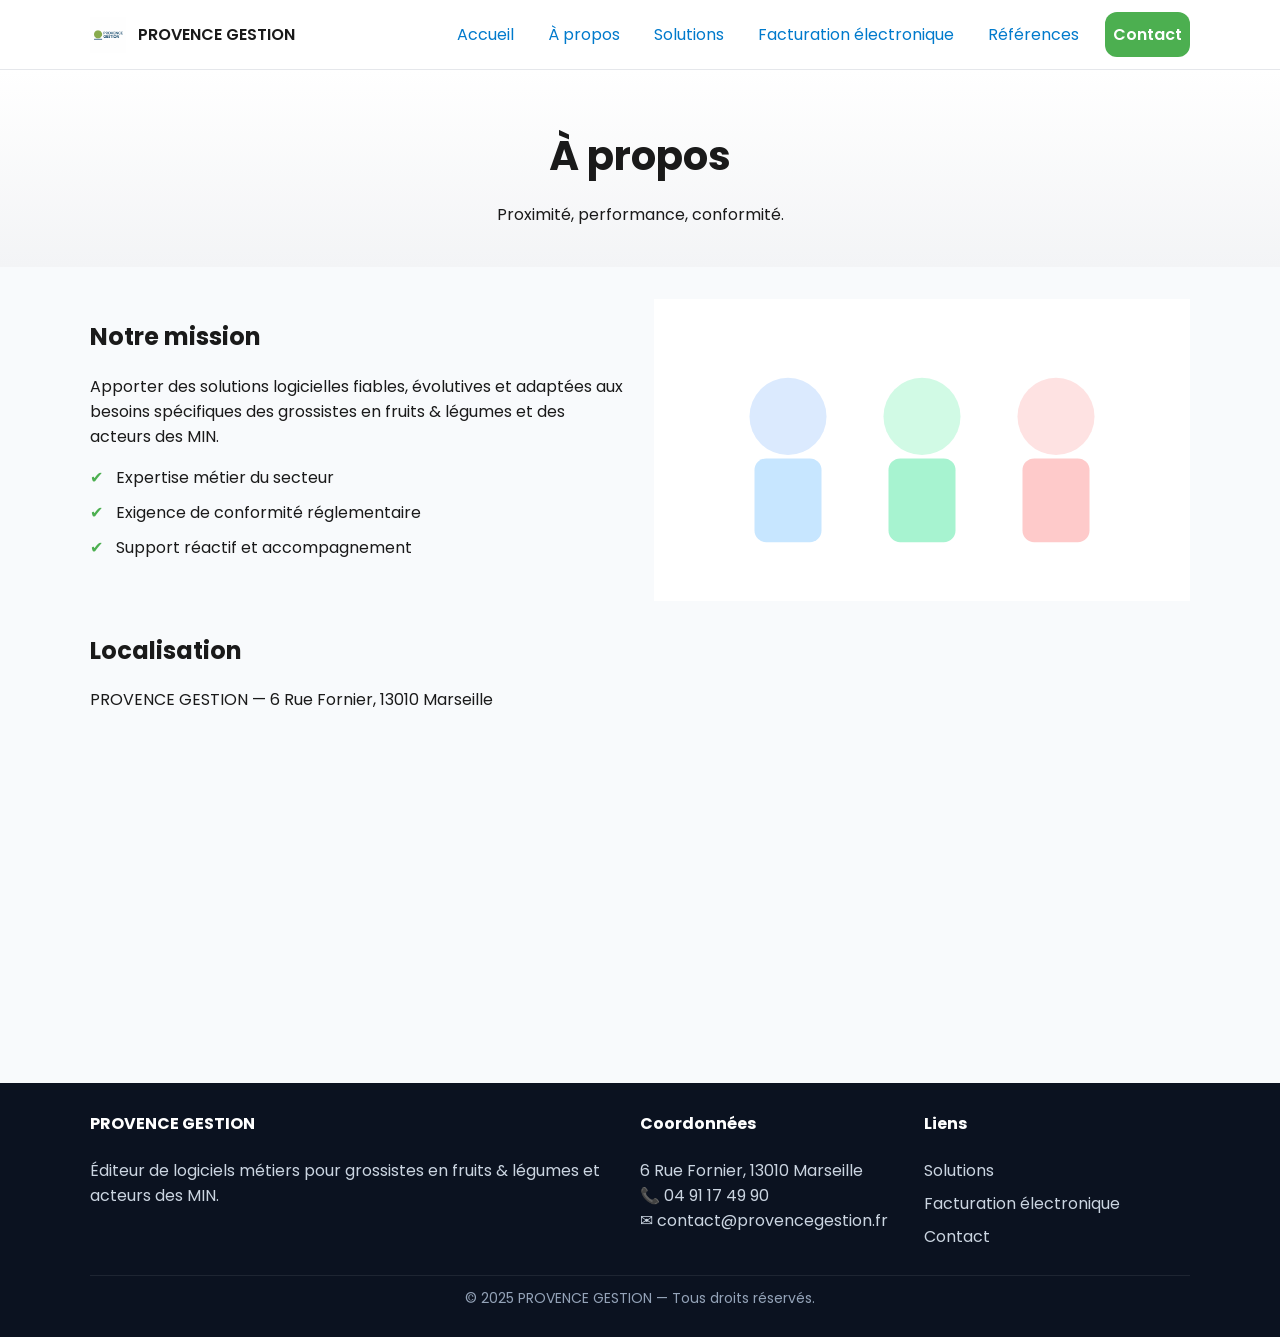
==== a-propos.html @ d0d53995 "webv1" ====
<!DOCTYPE html>
<html lang="fr">
<head>
  <meta charset="UTF-8" />
  <meta name="viewport" content="width=device-width, initial-scale=1.0" />
  <meta name="description" content="PROVENCE GESTION - Logiciels métiers pour grossistes en fruits & légumes et acteurs des MIN. Facturation électronique, traçabilité, logistique." />
  <title>PROVENCE GESTION — À propos</title>
  <link rel="icon" href="favicon.ico" />
  <link rel="preconnect" href="https://fonts.googleapis.com">
  <link rel="preconnect" href="https://fonts.gstatic.com" crossorigin>
  <link href="https://fonts.googleapis.com/css2?family=Poppins:wght@300;400;600&display=swap" rel="stylesheet">
  <link rel="stylesheet" href="assets/css/style.css" />
  <script defer src="assets/js/app.js"></script>
</head>
<body>
<header class="site-header">
  <div class="container header-inner">
    <a href="index.html" class="brand">
      <img src="assets/img/logo.png" alt="Logo PROVENCE GESTION" class="logo" />
      <span class="brand-text">PROVENCE GESTION</span>
    </a>
    <button class="nav-toggle" aria-label="Ouvrir le menu" aria-expanded="false">☰</button>
    <nav class="site-nav" data-nav>
      <a href="index.html">Accueil</a>
      <a href="a-propos.html">À propos</a>
      <a href="solutions.html">Solutions</a>
      <a href="facturation-electronique.html">Facturation électronique</a>
      <a href="references.html">Références</a>
      <a href="contact.html" class="btn btn-nav">Contact</a>
    </nav>
  </div>
</header>
<main>

<section class="page-hero">
  <h1>À propos</h1>
  <p>Proximité, performance, conformité.</p>
</section>

<section class="container two-col">
  <div>
    <h2>Notre mission</h2>
    <p>Apporter des solutions logicielles fiables, évolutives et adaptées aux besoins spécifiques des grossistes en fruits & légumes et des acteurs des MIN.</p>
    <ul class="checklist">
      <li>Expertise métier du secteur</li>
      <li>Exigence de conformité réglementaire</li>
      <li>Support réactif et accompagnement</li>
    </ul>
  </div>
  <div>
    <img src="assets/img/equipe.svg" alt="Équipe" class="rounded">
  </div>
</section>

<section class="container">
  <h2>Localisation</h2>
  <p>PROVENCE GESTION — 6 Rue Fornier, 13010 Marseille</p>
  <div class="map-embed">
    <iframe title="Carte" src="https://maps.google.com/maps?q=6%20Rue%20Fornier%2013010%20Marseille&t=&z=15&ie=UTF8&iwloc=&output=embed"></iframe>
  </div>
</section>

</main>
<footer class="site-footer">
  <div class="container footer-grid">
    <div>
      <h4>PROVENCE GESTION</h4>
      <p>Éditeur de logiciels métiers pour grossistes en fruits & légumes et acteurs des MIN.</p>
    </div>
    <div>
      <h4>Coordonnées</h4>
      <p>6 Rue Fornier, 13010 Marseille<br/>📞 04 91 17 49 90<br/>✉️ contact@provencegestion.fr</p>
    </div>
    <div>
      <h4>Liens</h4>
      <ul class="footer-links">
        <li><a href="solutions.html">Solutions</a></li>
        <li><a href="facturation-electronique.html">Facturation électronique</a></li>
        <li><a href="contact.html">Contact</a></li>
      </ul>
    </div>
  </div>
  <div class="container copyright">© 2025 PROVENCE GESTION — Tous droits réservés.</div>
</footer>
</body>
</html>
---- assets/css/style.css ----
:root{
  --green:#4CAF50;
  --blue:#007ACC;
  --ink:#1a1a1a;
  --muted:#6b7280;
  --bg:#f8fafc;
  --white:#ffffff;
  --radius:16px;
}

*{box-sizing:border-box}
html,body{margin:0;padding:0;font-family:'Poppins',system-ui,-apple-system,Segoe UI,Roboto,Arial,sans-serif;color:var(--ink);background:var(--bg)}

img{max-width:100%;height:auto;display:block}
a{color:var(--blue);text-decoration:none}
.container{width:min(1100px,92vw);margin-inline:auto}

.site-header{background:var(--white);border-bottom:1px solid #e5e7eb;position:sticky;top:0;z-index:50}
.header-inner{display:flex;align-items:center;justify-content:space-between;padding:12px 0}
.brand{display:flex;align-items:center;gap:12px;font-weight:600;color:var(--ink)}
.logo{width:36px;height:auto}
.nav-toggle{display:none;background:none;border:none;font-size:28px;line-height:1;cursor:pointer}
.site-nav{display:flex;gap:18px;align-items:center}
.site-nav a{padding:10px 8px}
.btn-nav{background:var(--blue);color:#fff;border-radius:999px;padding:10px 16px}

.hero{position:relative;min-height:62vh;display:grid;place-items:center}
.hero-bg{position:absolute;inset:0;width:100%;height:100%;object-fit:cover}
.hero-overlay{position:relative;padding:72px 0;color:#0f172a;text-align:center}
.hero-overlay h1{font-size:clamp(26px,3.6vw,44px);margin:0 0 12px;font-weight:700}
.hero-overlay p{color:var(--muted);max-width:800px;margin:0 auto 24px}
.hero-cta{display:flex;gap:12px;justify-content:center;flex-wrap:wrap}

.btn{display:inline-block;background:var(--green);color:#fff;padding:12px 18px;border-radius:12px;font-weight:600;border:none;cursor:pointer}
.btn-secondary{background:var(--blue)}

.features{display:grid;grid-template-columns:repeat(3,1fr);gap:18px;margin:40px auto}
.feature-card{background:var(--white);border:1px solid #e5e7eb;border-radius:var(--radius);padding:18px;text-align:center;box-shadow:0 1px 2px rgba(0,0,0,.04)}
.feature-card h3{margin:12px 0 6px}

.split{display:grid;grid-template-columns:1.2fr .8fr;gap:32px;align-items:center;margin:56px auto}
.split .rounded{border-radius:var(--radius)}

.page-hero{padding:56px 0 24px;text-align:center;background:linear-gradient(180deg,#fff, #f3f4f6)}
.page-hero h1{margin:0 0 8px;font-size:clamp(28px,4vw,40px)}

.two-col{display:grid;grid-template-columns:1fr 1fr;gap:28px;margin:32px auto}
.cards-grid{display:grid;grid-template-columns:repeat(4,1fr);gap:18px;margin:24px auto}
.card{background:var(--white);border:1px solid #e5e7eb;border-radius:var(--radius);padding:18px;box-shadow:0 1px 2px rgba(0,0,0,.04)}

.checklist{list-style:none;padding:0;margin:12px 0 0}
.checklist li{position:relative;padding-left:26px;margin:10px 0}
.checklist li:before{content:"✔";position:absolute;left:0;top:0;color:var(--green)}

.info-grid{display:grid;grid-template-columns:repeat(3,1fr);gap:18px;margin:24px auto}
.info{background:#fff;border:1px solid #e5e7eb;border-radius:var(--radius);padding:18px}

.testimonials{display:grid;grid-template-columns:1fr 1fr;gap:18px;margin:24px auto}
.testimonial{background:#fff;border:1px solid #e5e7eb;border-radius:var(--radius);padding:18px;font-style:italic}

.contact-grid{display:grid;grid-template-columns:1fr 1fr;gap:18px;margin:24px auto}
label{display:block;font-weight:600;margin:10px 0 6px}
input,textarea{width:100%;padding:12px;border:1px solid #e5e7eb;border-radius:12px;background:#fff;font:inherit}
.form-status{margin-top:10px;color:var(--green)}

.map-embed iframe{width:100%;height:300px;border:0;border-radius:12px}

.site-footer{margin-top:48px;background:#0b1220;color:#cbd5e1;padding:28px 0}
.site-footer h4{color:#fff;margin-top:0}
.footer-grid{display:grid;grid-template-columns:2fr 1fr 1fr;gap:18px}
.footer-links{list-style:none;padding:0;margin:0}
.footer-links li{margin:8px 0}
.footer-links a{color:#cbd5e1}
.copyright{border-top:1px solid rgba(255,255,255,.08);margin-top:18px;padding-top:12px;text-align:center;font-size:14px;color:#94a3b8}

.link{font-weight:600}

@media (max-width: 960px){
  .features{grid-template-columns:1fr 1fr}
  .split{grid-template-columns:1fr}
  .two-col{grid-template-columns:1fr}
  .cards-grid{grid-template-columns:1fr 1fr}
  .info-grid{grid-template-columns:1fr}
  .testimonials{grid-template-columns:1fr}
  .contact-grid{grid-template-columns:1fr}
  .footer-grid{grid-template-columns:1fr}
  .nav-toggle{display:block}
  .site-nav{position:absolute;top:64px;right:16px;background:#fff;border:1px solid #e5e7eb;border-radius:12px;flex-direction:column;gap:0;overflow:hidden;transform:scale(0.98);opacity:0;pointer-events:none;transition:.2s;min-width:220px}
  .site-nav a{padding:12px 16px;border-top:1px solid #f1f5f9}
  .site-nav[data-open="true"]{transform:scale(1);opacity:1;pointer-events:auto}
}
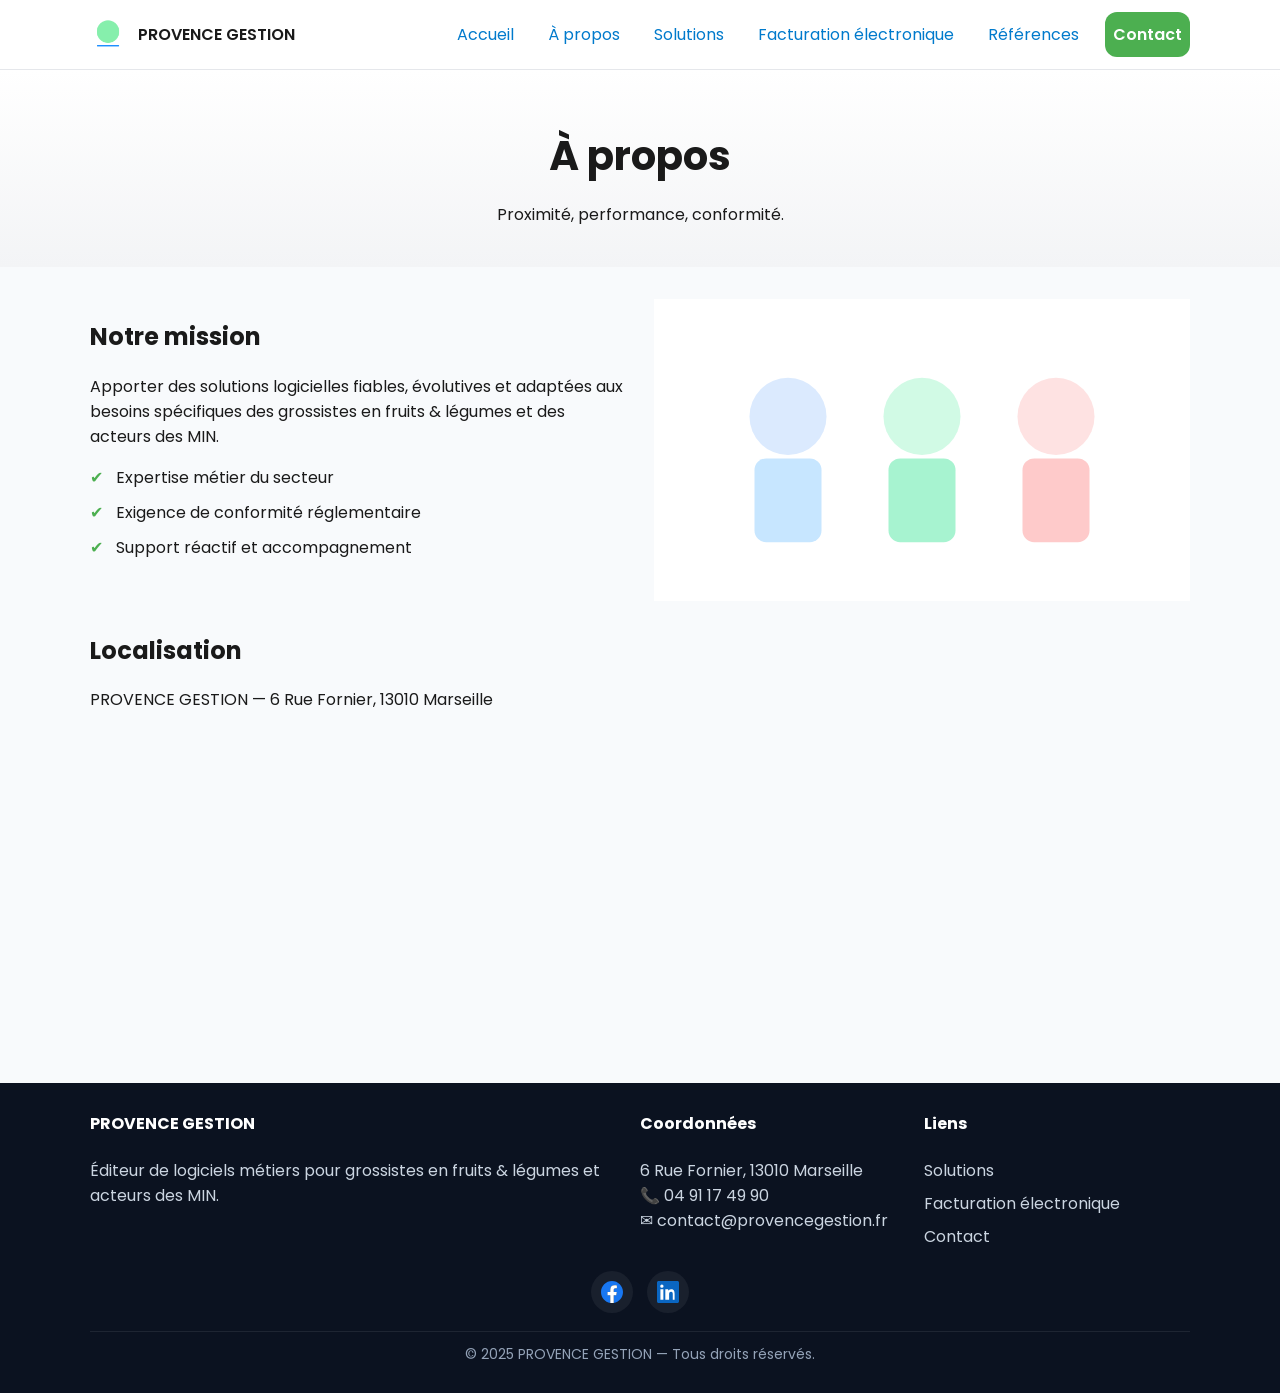
==== commit 70fdcbb9: "Add social links to footer" ====
--- a/a-propos.html
+++ b/a-propos.html
@@ -80,6 +80,14 @@
       </ul>
     </div>
   </div>
+  <div class="container footer-social">
+    <a class="social-link" href="https://www.facebook.com/profile.php?id=61583344864460&locale=fr_FR" target="_blank" rel="noopener" aria-label="Facebook">
+      <img src="assets/img/facebook.svg" alt="Facebook">
+    </a>
+    <a class="social-link" href="https://www.linkedin.com/company/83531278/admin/dashboard/" target="_blank" rel="noopener" aria-label="LinkedIn">
+      <img src="assets/img/linkedin.svg" alt="LinkedIn">
+    </a>
+  </div>
   <div class="container copyright">© 2025 PROVENCE GESTION — Tous droits réservés.</div>
 </footer>
 </body>
--- a/assets/css/style.css
+++ b/assets/css/style.css
@@ -72,6 +72,10 @@
 .footer-links{list-style:none;padding:0;margin:0}
 .footer-links li{margin:8px 0}
 .footer-links a{color:#cbd5e1}
+.footer-social{display:flex;justify-content:center;gap:14px;margin-top:14px}
+.social-link{display:inline-flex;align-items:center;justify-content:center;width:42px;height:42px;border-radius:999px;background:rgba(255,255,255,.06);transition:transform .2s ease, background .2s ease}
+.social-link img{width:22px;height:22px}
+.social-link:hover{transform:translateY(-2px);background:rgba(255,255,255,.12)}
 .copyright{border-top:1px solid rgba(255,255,255,.08);margin-top:18px;padding-top:12px;text-align:center;font-size:14px;color:#94a3b8}
 
 .link{font-weight:600}
